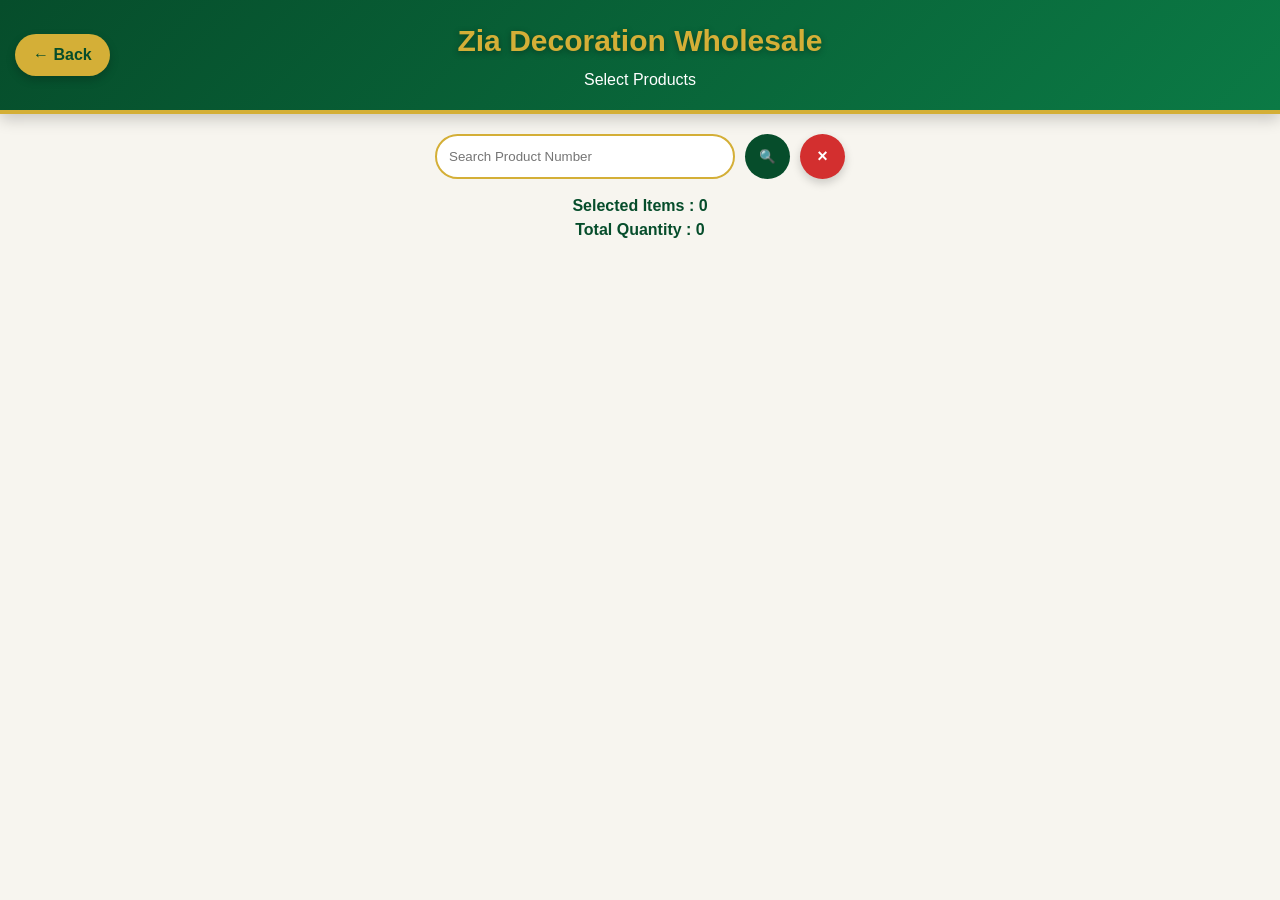
==== products.html @ 4e478654 "Create products.html" ====
<!DOCTYPE html>
<html lang="en">

<head>
    <meta charset="UTF-8">
    <meta name="viewport" content="width=device-width, initial-scale=1.0">
    <title>Products | Zia Decoration Wholesale</title>

    <link rel="stylesheet" href="style.css">
</head>

<body>

<header class="topbar">

    <a href="index.html" class="back-btn">← Back</a>

    <div class="title-area">
        <h1>Zia Decoration Wholesale</h1>
        <p>Select Products</p>
    </div>

</header>

<section class="summary">

    <div class="search-area">

        <input type="number"
               id="searchBox"
               placeholder="Search Product Number">

        <button id="searchBtn">🔍</button>

        <button id="clearSearchBtn"
                class="clear-btn">&times;</button>

    </div>

    <div class="counter">

        <p>Selected Items :
            <span id="selectedItems">0</span>
        </p>

        <p>Total Quantity :
            <span id="totalQty">0</span>
        </p>

    </div>

</section>

<section class="products">

    <div class="grid" id="productGrid">
---- style.css ----
*{
    margin:0;
    padding:0;
    box-sizing:border-box;
    font-family:Arial, sans-serif;
}

body{
    background:#f7f5ef;
    color:#222;
    line-height:1.5;
}

.top-header{
    background:linear-gradient(135deg,#064d2b,#0b7a45);
    border-bottom:4px solid #d4af37;
    text-align:center;
    padding:25px 15px;
    box-shadow:0 5px 15px rgba(0,0,0,.15);
}

.logo-area h1{
    color:#d4af37;
    font-size:32px;
    font-weight:bold;
    text-shadow:0 3px 8px rgba(0,0,0,.35);
}

.logo-area p{
    color:white;
    margin-top:8px;
    font-size:16px;
}



.hero{
    position:relative;
    width:100%;
    max-width:500px;
    margin:auto;
}

.hero-img{
    width:100%;
    display:block;
}

.open-btn{
    position:absolute;
    left:50%;
    bottom:18%;
    transform:translateX(-50%);

    background:#0b7a45;
    color:#fff;
    text-decoration:none;

    padding:16px 38px;
    border-radius:50px;

    font-size:20px;
    font-weight:bold;

    box-shadow:0 6px 18px rgba(0,0,0,.35);
}

.open-btn:hover{
    background:#064d2b;
}
.categories{
    padding:40px 15px;
    text-align:center;
}

.categories h2{
    color:#064d2b;
    font-size:30px;
    margin-bottom:25px;
}

.category-box{
    display:grid;
    grid-template-columns:repeat(auto-fit,minmax(180px,1fr));
    gap:20px;
}

.category-box div{
    background:white;
    padding:25px 15px;
    border-radius:15px;
    border:2px solid #d4af37;
    font-size:18px;
    font-weight:bold;
    box-shadow:0 5px 15px rgba(0,0,0,.08);
    transition:.3s;
}

.category-box div:hover{
    transform:translateY(-8px);
}


footer{
    background:#064d2b;
    color:white;
    text-align:center;
    padding:25px 10px;
    border-top:4px solid #d4af37;
}

footer h3{
    color:#d4af37;
    margin-bottom:10px;
}


.summary{
    padding:20px 15px;
    text-align:center;
}

.search-area{
    display:flex;
    justify-content:center;
    gap:10px;
}

.search-area input{
    padding:12px;
    width:70%;
    max-width:300px;
    border:2px solid #d4af37;
    border-radius:25px;
}

.search-area button{
    background:#064d2b;
    color:white;
    border:none;
    border-radius:50%;
    width:45px;
    height:45px;
}

.counter{
    margin-top:15px;
    font-weight:bold;
    color:#064d2b;
}
.topbar{
    background:linear-gradient(135deg,#064d2b,#0b7a45);
    border-bottom:4px solid #d4af37;
    padding:18px 15px;
    text-align:center;
    position:relative;
    box-shadow:0 5px 15px rgba(0,0,0,.20);
    min-height:90px;
    display:flex;
    align-items:center;
    justify-content:center;
}

.title-area h1{
    color:#d4af37;
    font-size:30px;
    margin:0;
    font-weight:bold;
    text-shadow:0 2px 6px rgba(0,0,0,.35);
}

.title-area p{
    color:white;
    margin-top:5px;
    font-size:16px;
}


.back-btn{
    position:absolute;
    left:15px;
    top:50%;
    transform:translateY(-50%);

    background:#d4af37;
    color:#064d2b;

    text-decoration:none;
    padding:9px 18px;
    border-radius:25px;
    font-weight:bold;
    box-shadow:0 4px 10px rgba(0,0,0,.2);
}



.card.selected{

    border:3px solid #064d2b;

    }
.back-btn:hover{
    background:white;
}
.customer-form{

    padding:20px;
    max-width:600px;
    margin:auto;

}


.customer-form h3{

    color:#064d2b;
    text-align:center;
    margin-bottom:15px;

}


.customer-form input{

    width:100%;
    padding:12px;
    margin:8px 0;
    border:2px solid #d4af37;
    border-radius:10px;
    font-size:16px;

}



.order{

    text-align:center;
    padding:20px;

}


#orderBtn{

    background:#064d2b;
    color:white;
    padding:15px 35px;
    border:none;
    border-radius:30px;
    font-size:18px;
    font-weight:bold;
    cursor:pointer;
    box-shadow:0 5px 15px rgba(0,0,0,.2);

}


#orderBtn:hover{

    background:#d4af37;
    color:#064d2b;

}


/* Mobile Responsive */

@media(max-width:600px){

    .title-area h1{
        font-size:22px;
    }


    .title-area p{
        font-size:14px;
    }


    .back-btn{

        padding:7px 12px;
        font-size:14px;

    }


    


    .qty{

        gap:8px;

    }


    .qty button{

        width:32px;
        height:32px;

    }


}
.home-products{
    padding:40px 20px;
    background:#ffffff;
    text-align:center;
}

.home-products h2{
    margin-bottom:25px;
    color:#0b6b3a;
    font-size:30px;
}

.home-grid{
    display:grid;
    grid-template-columns:repeat(auto-fit,minmax(160px,1fr));
    gap:20px;
}

.home-card{
    background:#fff;
    border-radius:15px;
    padding:12px;
    box-shadow:0 4px 15px rgba(0,0,0,.12);
    transition:.3s;
}

.home-card:hover{
    transform:translateY(-6px);
}

.home-card img{
    width:100%;
    height:180px;
    object-fit:contain;
    background:#fff;
}

.home-card p{
    margin-top:10px;
    font-weight:bold;
    color:#0b6b3a;
    font-size:16px;
    }

.hero{
    position:relative;
    width:100%;
    max-width:500px;
    margin:auto;
}

.hero-img{
    width:100%;
    display:block;
}

.open-btn{

    position:absolute;

    left:50%;
    bottom:18%;

    transform:translateX(-50%);

    background:#0b7a45;
    color:#fff;

    text-decoration:none;

    font-size:22px;
    font-weight:bold;

    padding:18px 45px;

    border-radius:50px;

    box-shadow:0 6px 18px rgba(0,0,0,.35);

    transition:.3s;
}

.open-btn:hover{

    background:#064d2b;

        }
.price{
    background:#111;
    color:#fff;

    margin:10px 0 8px;
    padding:8px;

    border-radius:10px;

    font-size:18px;
    font-weight:bold;
    text-align:center;
}


.image-modal{
  display:none;
  position:fixed;
  z-index:9999;
  left:0;
  top:0;
  width:100%;
  height:100%;
  background:rgba(0,0,0,0.9);
  justify-content:center;
  align-items:center;
}

.image-modal img{
  max-width:95%;
  max-height:90%;
  border-radius:12px;
}

.close-image{
  position:absolute;

  top:15px;
  right:25px;
  color:#fff;
  font-size:40px;
  font-weight:bold;
  cursor:pointer;
}
#clearSearchBtn{
    background:#d32f2f;
    color:white;
    border:none;
    border-radius:50%;
    width:45px;
    height:45px;
    font-size:18px;
    cursor:pointer;
    transition:.3s;
}

#clearSearchBtn:hover{
    background:#b71c1c;
}
.clear-btn{
  width:58px;
  height:58px;
  border:none;
  border-radius:50%;
  background:#ff3b30;
  color:#fff;
  font-size:34px;
  font-weight:700;
  display:flex;
  align-items:center;
  justify-content:center;
  cursor:pointer;
  box-shadow:0 4px 10px rgba(0,0,0,.18);
  transition:.2s;
}

.clear-btn:hover,
.clear-btn:active{
  transform:scale(.95);
  background:#e53935;
    }
/* ===== Zia Decoration V2 Products ===== */

.products{
    padding:15px;
}

.grid{
    display:grid;
    grid-template-columns:repeat(3,1fr);
    gap:10px;
}

.card{
    background:#fff;
    border-radius:12px;
    overflow:hidden;
    border:1px solid #ddd;
    position:relative;
    padding:6px;
}

.product-number{
    text-align:center;
    font-weight:bold;
    color:#064d2b;
    margin-bottom:5px;
    font-size:15px;
}

.card img{
    width:100%;
    aspect-ratio:1/1;
    object-fit:cover;
    border-radius:8px;
    cursor:pointer;
}

.tick{
    position:absolute;
    top:8px;
    right:8px;
    width:24px;
    height:24px;
    background:#0b7a45;
    color:#fff;
    border-radius:50%;
    display:none;
    justify-content:center;
    align-items:center;
    font-size:14px;
}

.card.selected .tick{
    display:flex;
    }
/* ===== Product Popup ===== */

.product-modal{
    display:none;
    position:fixed;
    inset:0;
    background:rgba(0,0,0,.85);
    z-index:9999;

    justify-content:center;
    align-items:center;
    flex-direction:column;

    padding:20px;
}

.product-modal.active{
    display:flex;
}

.product-modal img{
    width:90%;
    max-width:420px;
    border-radius:15px;
    background:#fff;
}

#popupNumber{
    color:#fff;
    margin-top:15px;
    font-size:24px;
}

#popupPrice{
    color:#FFD700;
    font-size:22px;
    font-weight:bold;
    margin:10px 0 20px;
}

.popup-qty{
    display:flex;
    align-items:center;
    gap:20px;
}

.popup-qty button{
    width:55px;
    height:55px;
    border:none;
    border-radius:50%;
    background:#0b7a45;
    color:#fff;
    font-size:30px;
    font-weight:bold;
}

.popup-qty span{
    color:#fff;
    font-size:28px;
    font-weight:bold;
    min-width:40px;
    text-align:center;
}

.close-modal{
    position:absolute;
    top:15px;
    right:20px;
    color:#fff;
    font-size:40px;
    cursor:pointer;
}
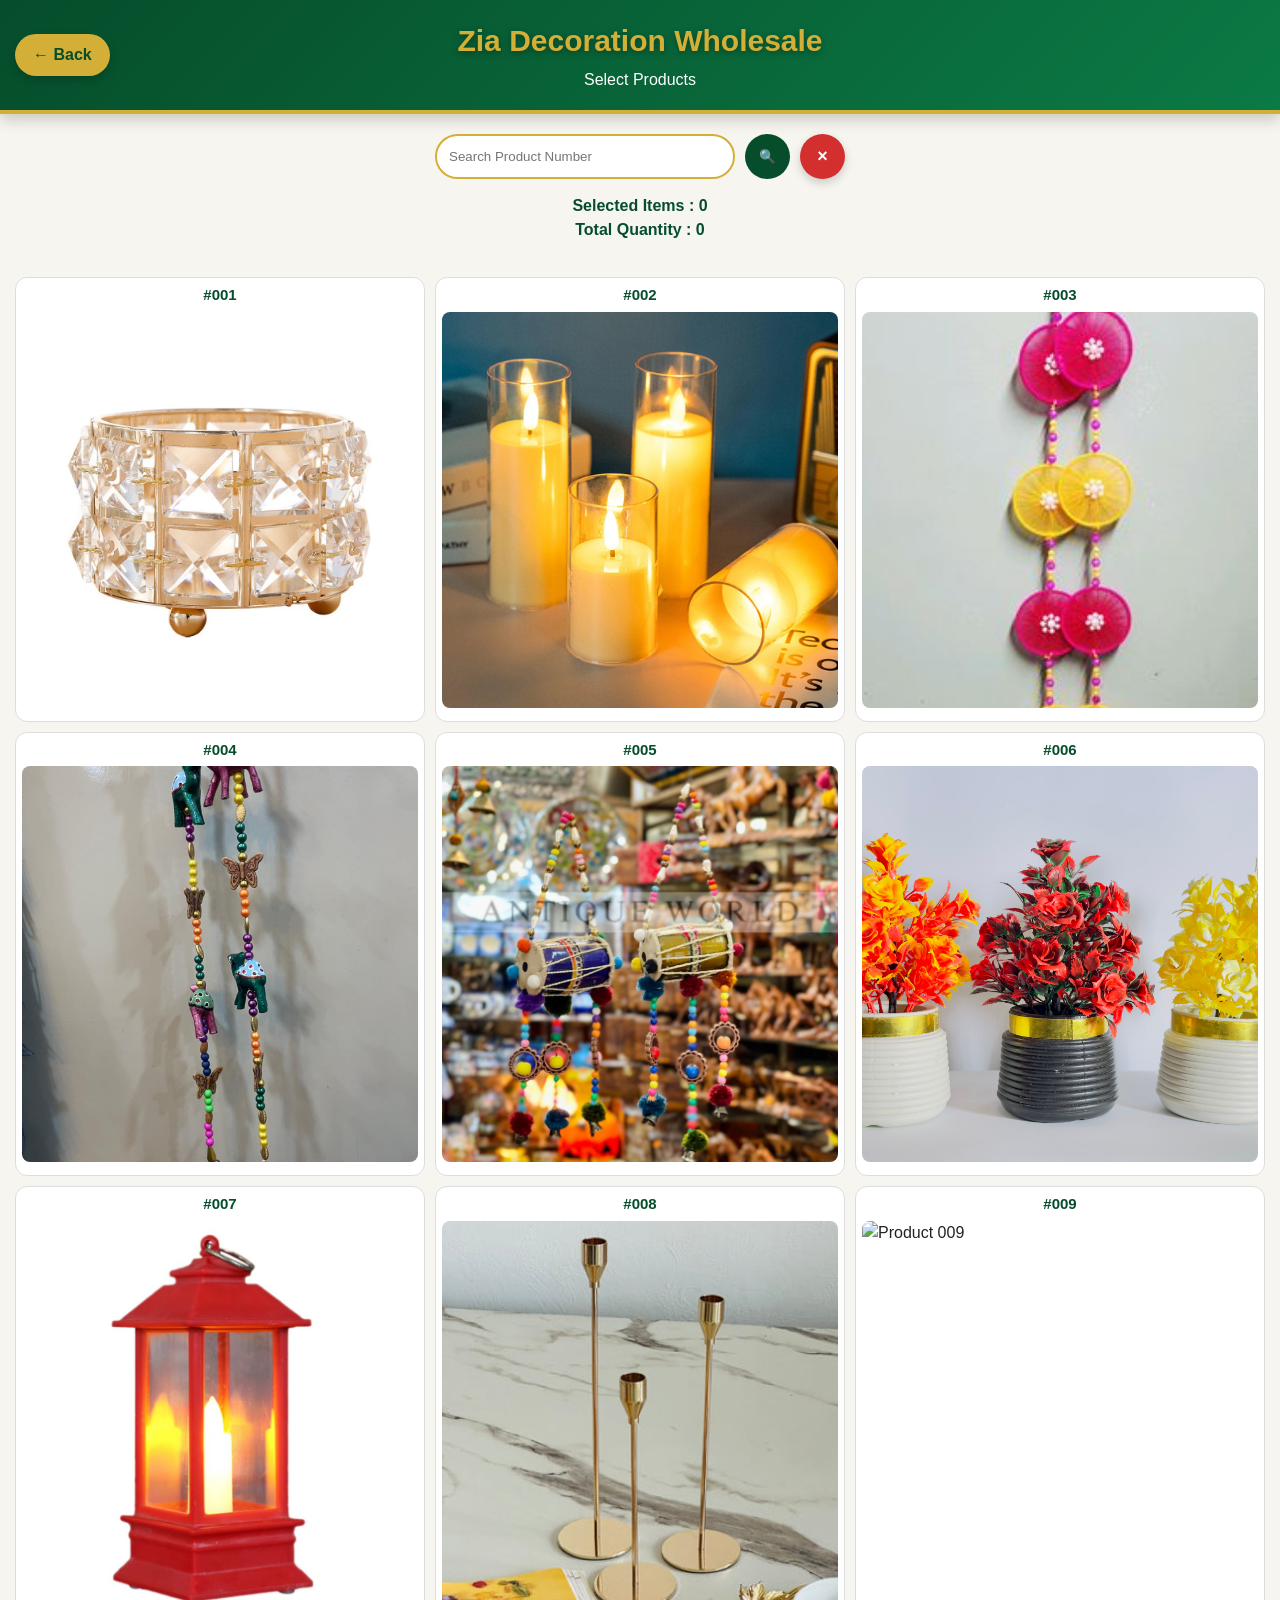
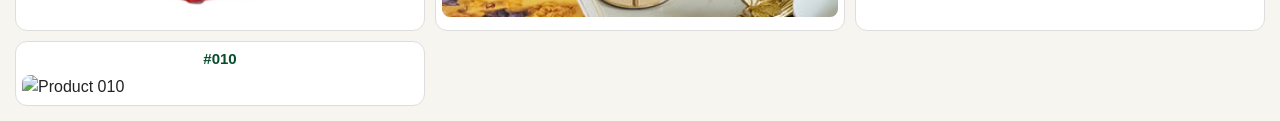
==== commit be1ccf89: "Update products.html" ====
--- a/products.html
+++ b/products.html
@@ -54,3 +54,62 @@
 <section class="products">
 
     <div class="grid" id="productGrid">
+<div class="card" data-number="001">
+    <div class="product-number">#001</div>
+    <img src="images/001.jpg" alt="Product 001">
+    <div class="tick">✔</div>
+</div>
+
+<div class="card" data-number="002">
+    <div class="product-number">#002</div>
+    <img src="images/002.jpg" alt="Product 002">
+    <div class="tick">✔</div>
+</div>
+
+<div class="card" data-number="003">
+    <div class="product-number">#003</div>
+    <img src="images/003.jpg" alt="Product 003">
+    <div class="tick">✔</div>
+</div>
+
+<div class="card" data-number="004">
+    <div class="product-number">#004</div>
+    <img src="images/004.jpg" alt="Product 004">
+    <div class="tick">✔</div>
+</div>
+
+<div class="card" data-number="005">
+    <div class="product-number">#005</div>
+    <img src="images/005.jpg" alt="Product 005">
+    <div class="tick">✔</div>
+</div>
+
+<div class="card" data-number="006">
+    <div class="product-number">#006</div>
+    <img src="images/006.jpg" alt="Product 006">
+    <div class="tick">✔</div>
+</div>
+
+<div class="card" data-number="007">
+    <div class="product-number">#007</div>
+    <img src="images/007.jpg" alt="Product 007">
+    <div class="tick">✔</div>
+</div>
+
+<div class="card" data-number="008">
+    <div class="product-number">#008</div>
+    <img src="images/008.jpg" alt="Product 008">
+    <div class="tick">✔</div>
+</div>
+
+<div class="card" data-number="009">
+    <div class="product-number">#009</div>
+    <img src="images/009.jpg" alt="Product 009">
+    <div class="tick">✔</div>
+</div>
+
+<div class="card" data-number="010">
+    <div class="product-number">#010</div>
+    <img src="images/010.jpg" alt="Product 010">
+    <div class="tick">✔</div>
+    </div>
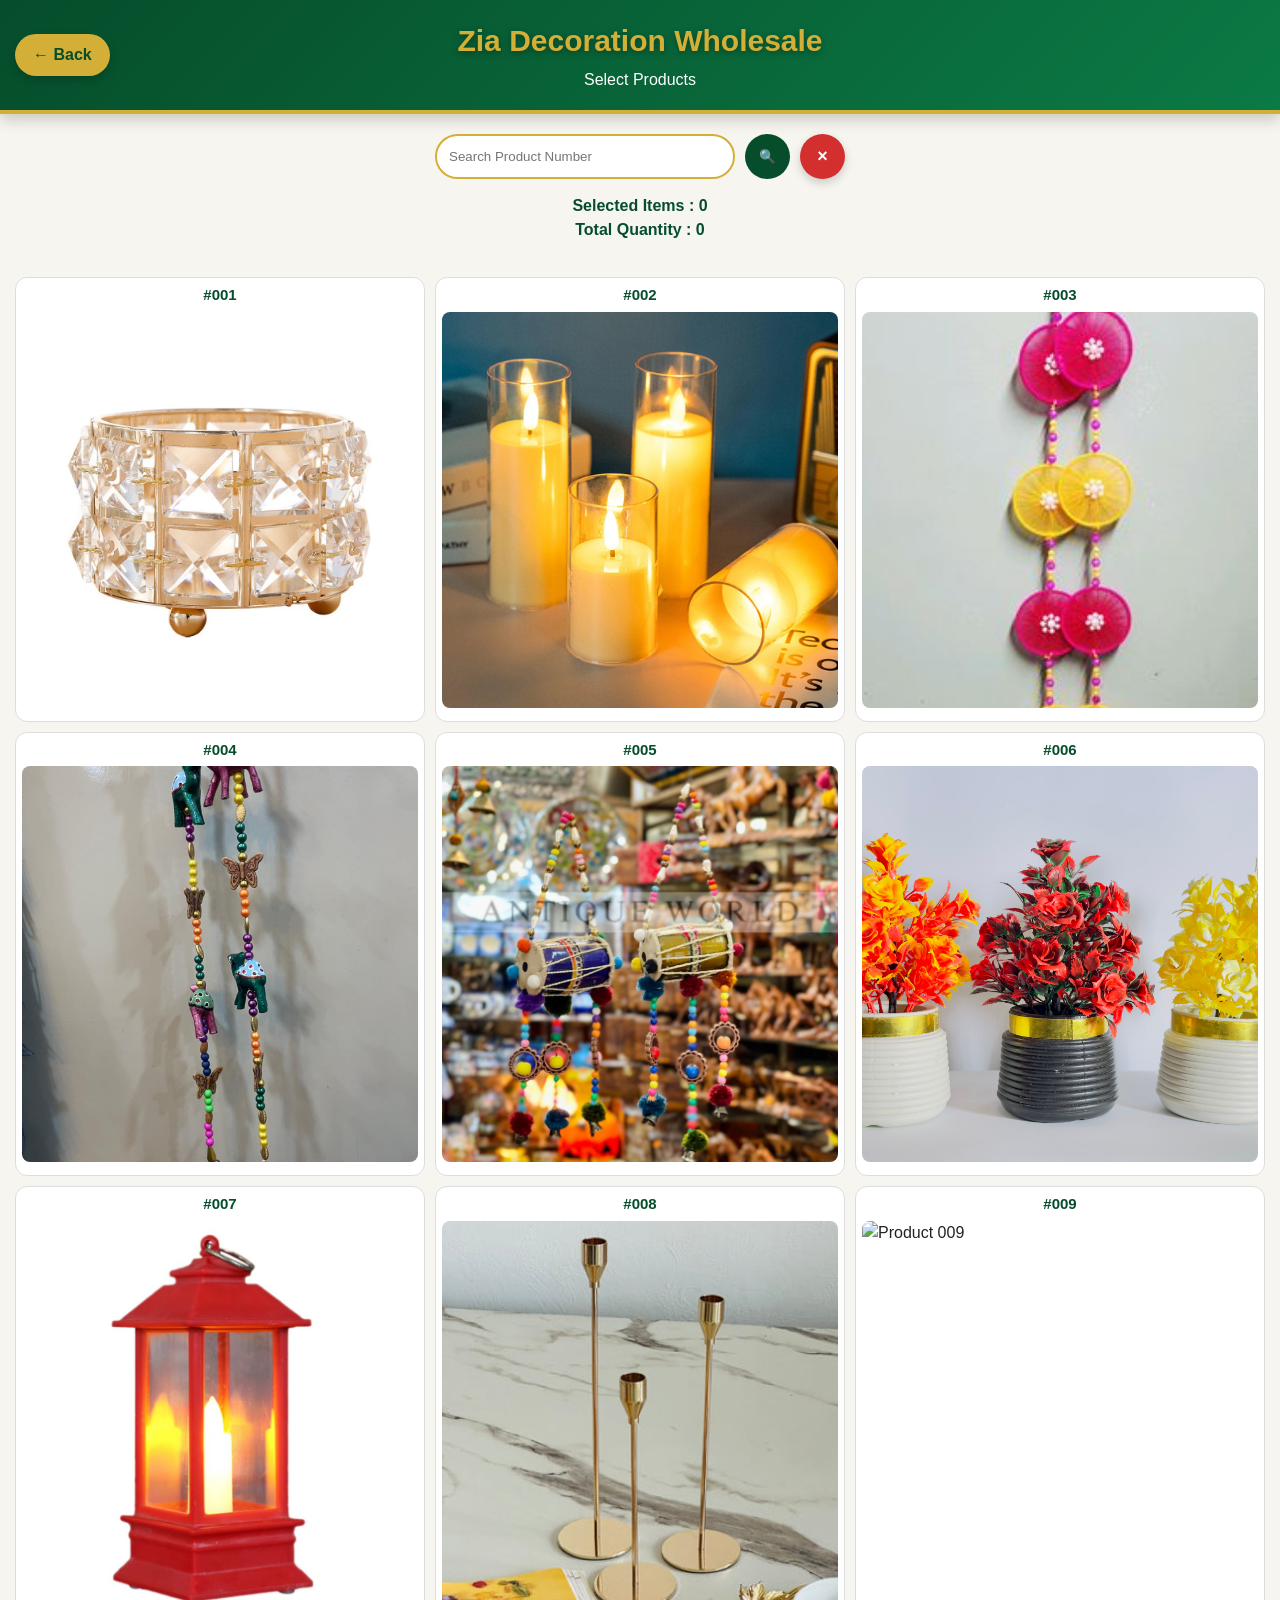
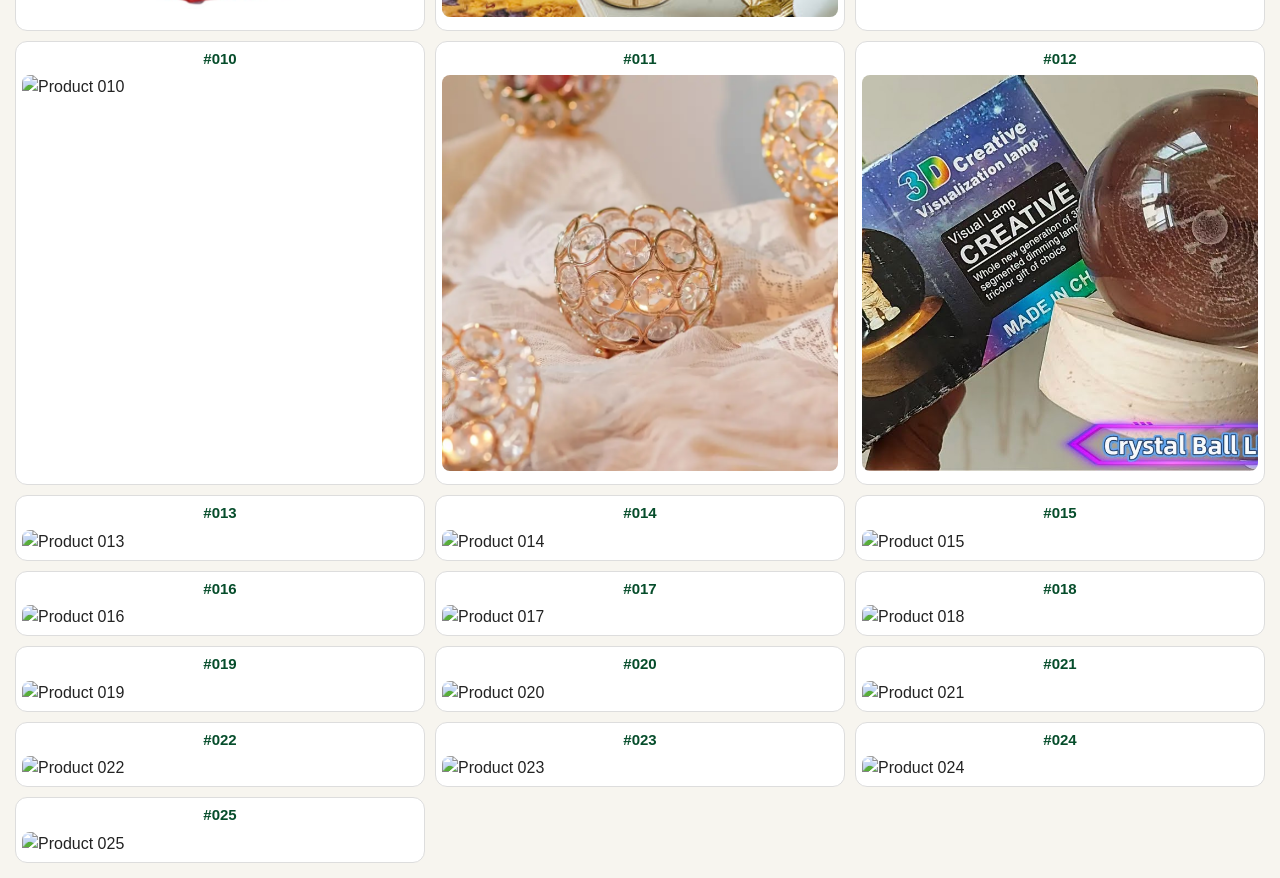
==== commit f54ef856: "Update products.html" ====
--- a/products.html
+++ b/products.html
@@ -113,3 +113,91 @@
     <img src="images/010.jpg" alt="Product 010">
     <div class="tick">✔</div>
     </div>
+<div class="card" data-number="011">
+    <div class="product-number">#011</div>
+    <img src="images/011.jpg" alt="Product 011">
+    <div class="tick">✔</div>
+</div>
+
+<div class="card" data-number="012">
+    <div class="product-number">#012</div>
+    <img src="images/012.jpg" alt="Product 012">
+    <div class="tick">✔</div>
+</div>
+
+<div class="card" data-number="013">
+    <div class="product-number">#013</div>
+    <img src="images/013.jpg" alt="Product 013">
+    <div class="tick">✔</div>
+</div>
+
+<div class="card" data-number="014">
+    <div class="product-number">#014</div>
+    <img src="images/014.jpg" alt="Product 014">
+    <div class="tick">✔</div>
+</div>
+
+<div class="card" data-number="015">
+    <div class="product-number">#015</div>
+    <img src="images/015.jpg" alt="Product 015">
+    <div class="tick">✔</div>
+</div>
+
+<div class="card" data-number="016">
+    <div class="product-number">#016</div>
+    <img src="images/016.jpg" alt="Product 016">
+    <div class="tick">✔</div>
+</div>
+
+<div class="card" data-number="017">
+    <div class="product-number">#017</div>
+    <img src="images/017.jpg" alt="Product 017">
+    <div class="tick">✔</div>
+</div>
+
+<div class="card" data-number="018">
+    <div class="product-number">#018</div>
+    <img src="images/018.jpg" alt="Product 018">
+    <div class="tick">✔</div>
+</div>
+
+<div class="card" data-number="019">
+    <div class="product-number">#019</div>
+    <img src="images/019.jpg" alt="Product 019">
+    <div class="tick">✔</div>
+</div>
+
+<div class="card" data-number="020">
+    <div class="product-number">#020</div>
+    <img src="images/020.jpg" alt="Product 020">
+    <div class="tick">✔</div>
+        </div>
+        <div class="card" data-number="021">
+    <div class="product-number">#021</div>
+    <img src="images/021.jpg" alt="Product 021">
+    <div class="tick">✔</div>
+</div>
+
+<div class="card" data-number="022">
+    <div class="product-number">#022</div>
+    <img src="images/022.jpg" alt="Product 022">
+    <div class="tick">✔</div>
+</div>
+
+<div class="card" data-number="023">
+    <div class="product-number">#023</div>
+    <img src="images/023.jpg" alt="Product 023">
+    <div class="tick">✔</div>
+</div>
+
+<div class="card" data-number="024">
+    <div class="product-number">#024</div>
+    <img src="images/024.jpg" alt="Product 024">
+    <div class="tick">✔</div>
+</div>
+
+<div class="card" data-number="025">
+    <div class="product-number">#025</div>
+    <img src="images/025.jpg" alt="Product 025">
+    <div class="tick">✔</div>
+    </div>
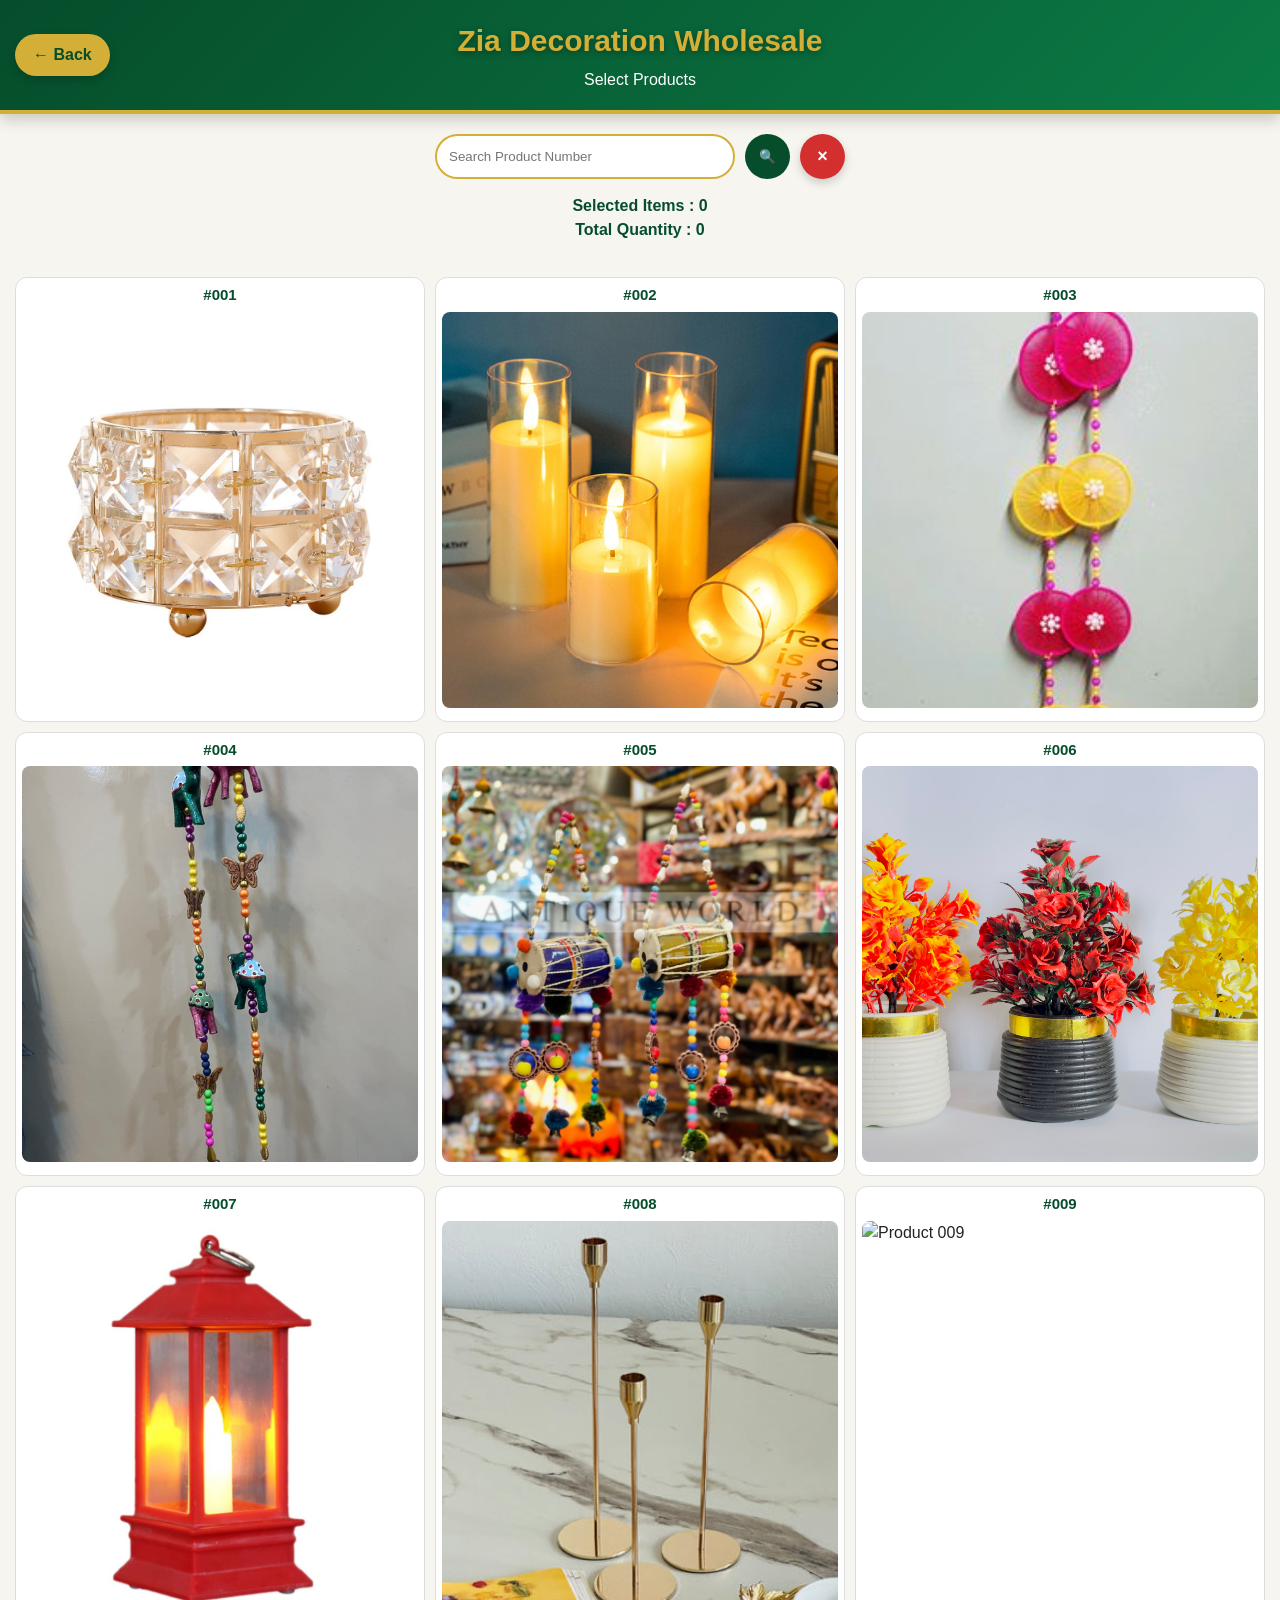
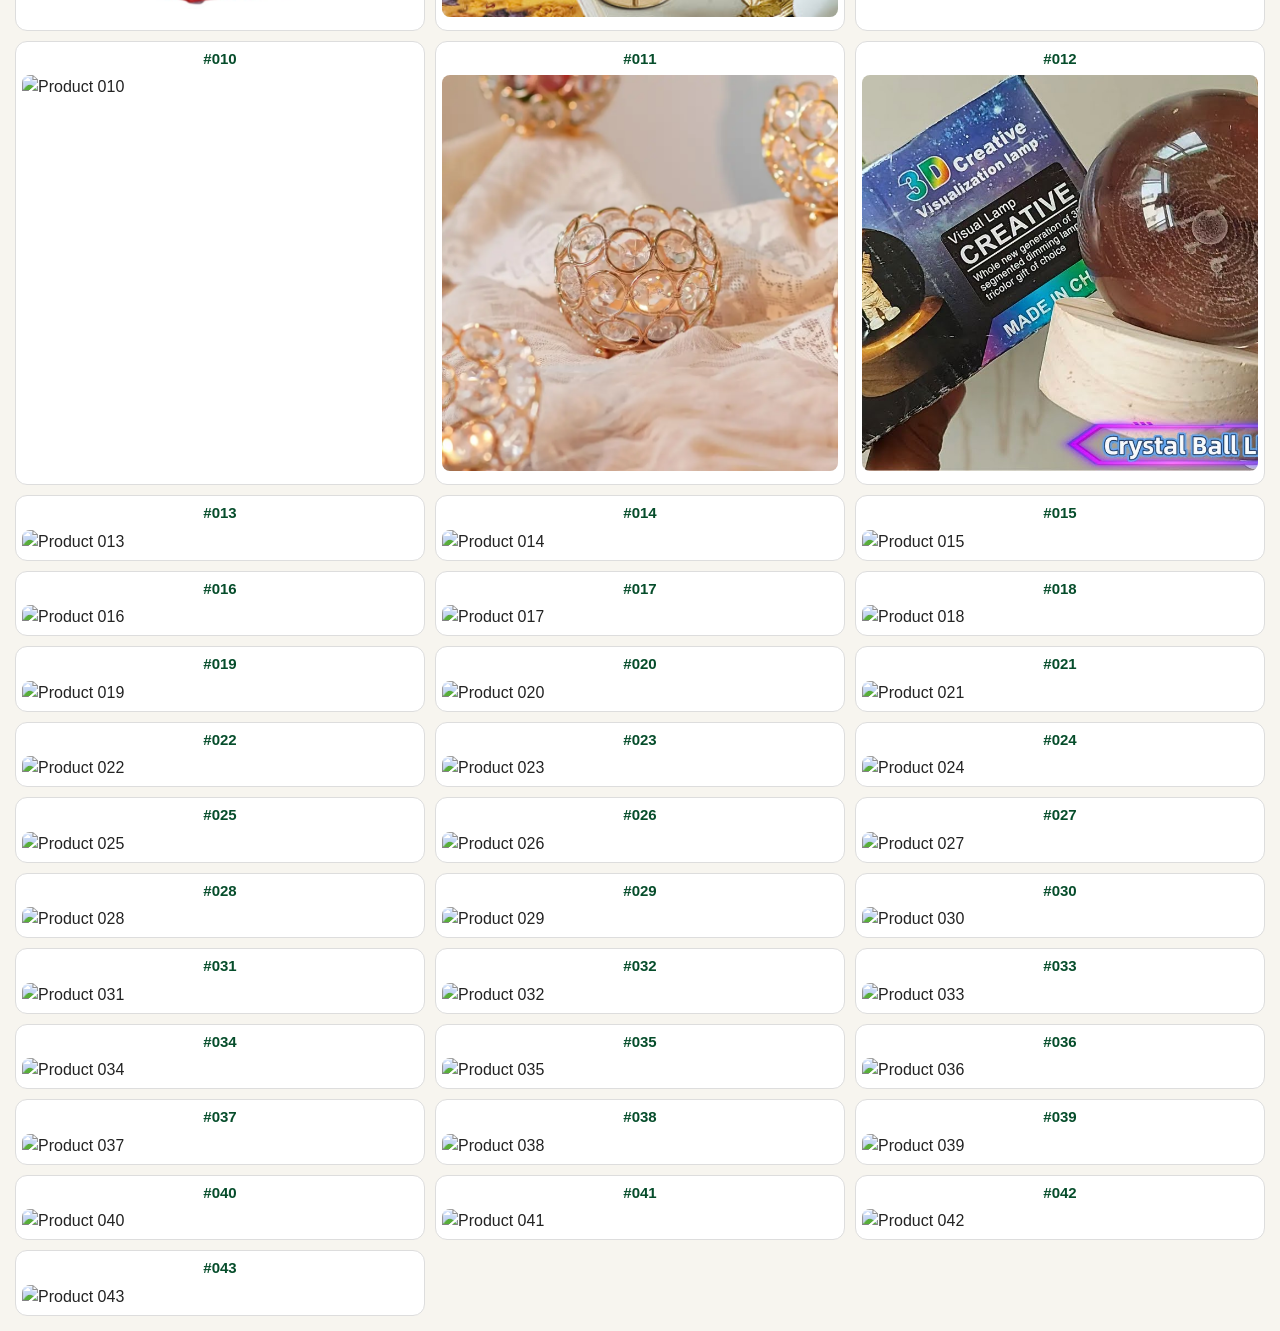
==== commit c191023e: "Update products.html" ====
--- a/products.html
+++ b/products.html
@@ -201,3 +201,109 @@
     <img src="images/025.jpg" alt="Product 025">
     <div class="tick">✔</div>
     </div>
+<div class="card" data-number="026">
+    <div class="product-number">#026</div>
+    <img src="images/026.jpg" alt="Product 026">
+    <div class="tick">✔</div>
+</div>
+
+<div class="card" data-number="027">
+    <div class="product-number">#027</div>
+    <img src="images/027.jpg" alt="Product 027">
+    <div class="tick">✔</div>
+</div>
+
+<div class="card" data-number="028">
+    <div class="product-number">#028</div>
+    <img src="images/028.jpg" alt="Product 028">
+    <div class="tick">✔</div>
+</div>
+
+<div class="card" data-number="029">
+    <div class="product-number">#029</div>
+    <img src="images/029.jpg" alt="Product 029">
+    <div class="tick">✔</div>
+</div>
+
+<div class="card" data-number="030">
+    <div class="product-number">#030</div>
+    <img src="images/030.jpg" alt="Product 030">
+    <div class="tick">✔</div>
+</div>
+
+<div class="card" data-number="031">
+    <div class="product-number">#031</div>
+    <img src="images/031.jpg" alt="Product 031">
+    <div class="tick">✔</div>
+</div>
+
+<div class="card" data-number="032">
+    <div class="product-number">#032</div>
+    <img src="images/032.jpg" alt="Product 032">
+    <div class="tick">✔</div>
+</div>
+
+<div class="card" data-number="033">
+    <div class="product-number">#033</div>
+    <img src="images/033.jpg" alt="Product 033">
+    <div class="tick">✔</div>
+</div>
+
+<div class="card" data-number="034">
+    <div class="product-number">#034</div>
+    <img src="images/034.jpg" alt="Product 034">
+    <div class="tick">✔</div>
+</div>
+
+<div class="card" data-number="035">
+    <div class="product-number">#035</div>
+    <img src="images/035.jpg" alt="Product 035">
+    <div class="tick">✔</div>
+</div>
+
+<div class="card" data-number="036">
+    <div class="product-number">#036</div>
+    <img src="images/036.jpg" alt="Product 036">
+    <div class="tick">✔</div>
+</div>
+
+<div class="card" data-number="037">
+    <div class="product-number">#037</div>
+    <img src="images/037.jpg" alt="Product 037">
+    <div class="tick">✔</div>
+</div>
+
+<div class="card" data-number="038">
+    <div class="product-number">#038</div>
+    <img src="images/038.jpg" alt="Product 038">
+    <div class="tick">✔</div>
+</div>
+
+<div class="card" data-number="039">
+    <div class="product-number">#039</div>
+    <img src="images/039.jpg" alt="Product 039">
+    <div class="tick">✔</div>
+</div>
+
+<div class="card" data-number="040">
+    <div class="product-number">#040</div>
+    <img src="images/040.jpg" alt="Product 040">
+    <div class="tick">✔</div>
+</div>
+
+<div class="card" data-number="041">
+    <div class="product-number">#041</div>
+    <img src="images/041.jpg" alt="Product 041">
+    <div class="tick">✔</div>
+</div>
+
+<div class="card" data-number="042">
+    <div class="product-number">#042</div>
+    <img src="images/042.jpg" alt="Product 042">
+    <div class="tick">✔</div>
+</div>
+
+<div class="card" data-number="043">
+    <div class="product-number">#043</div>
+    <img src="images/043.jpg" alt="Product 043">
+    <div
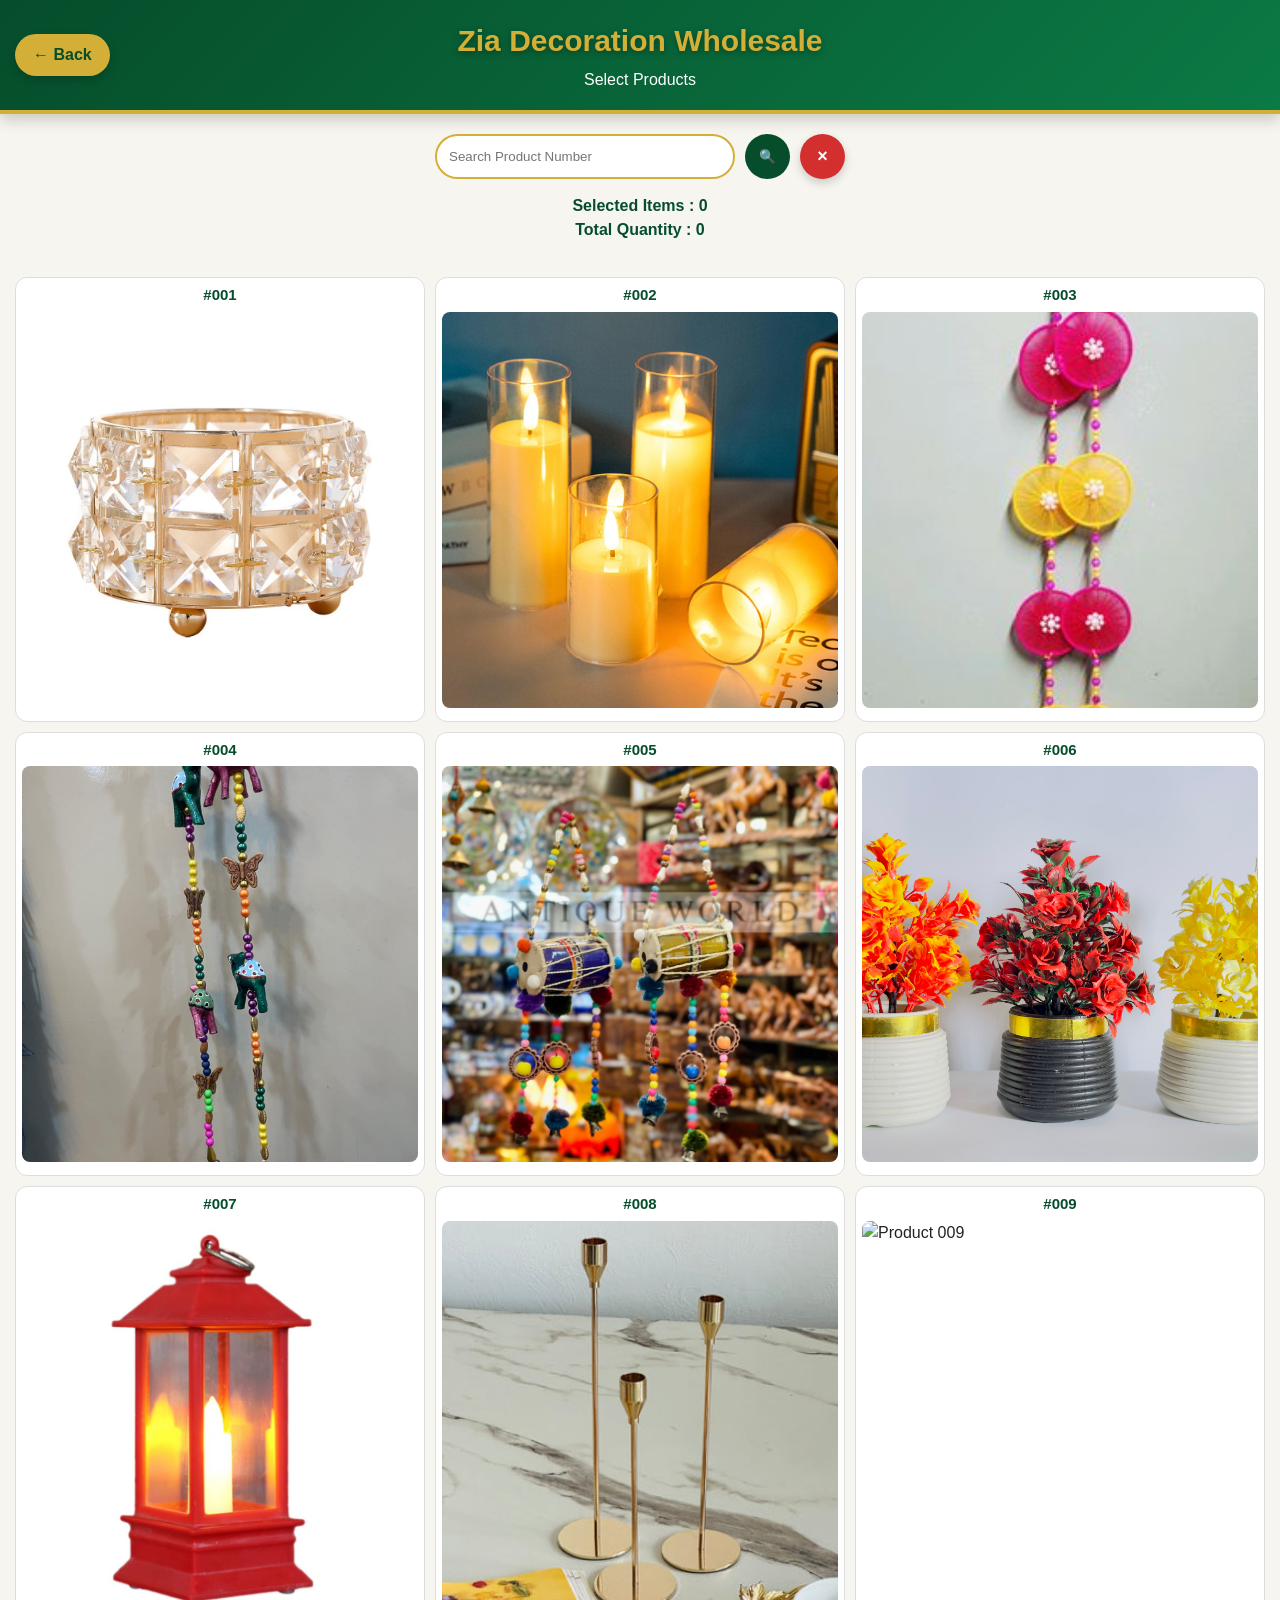
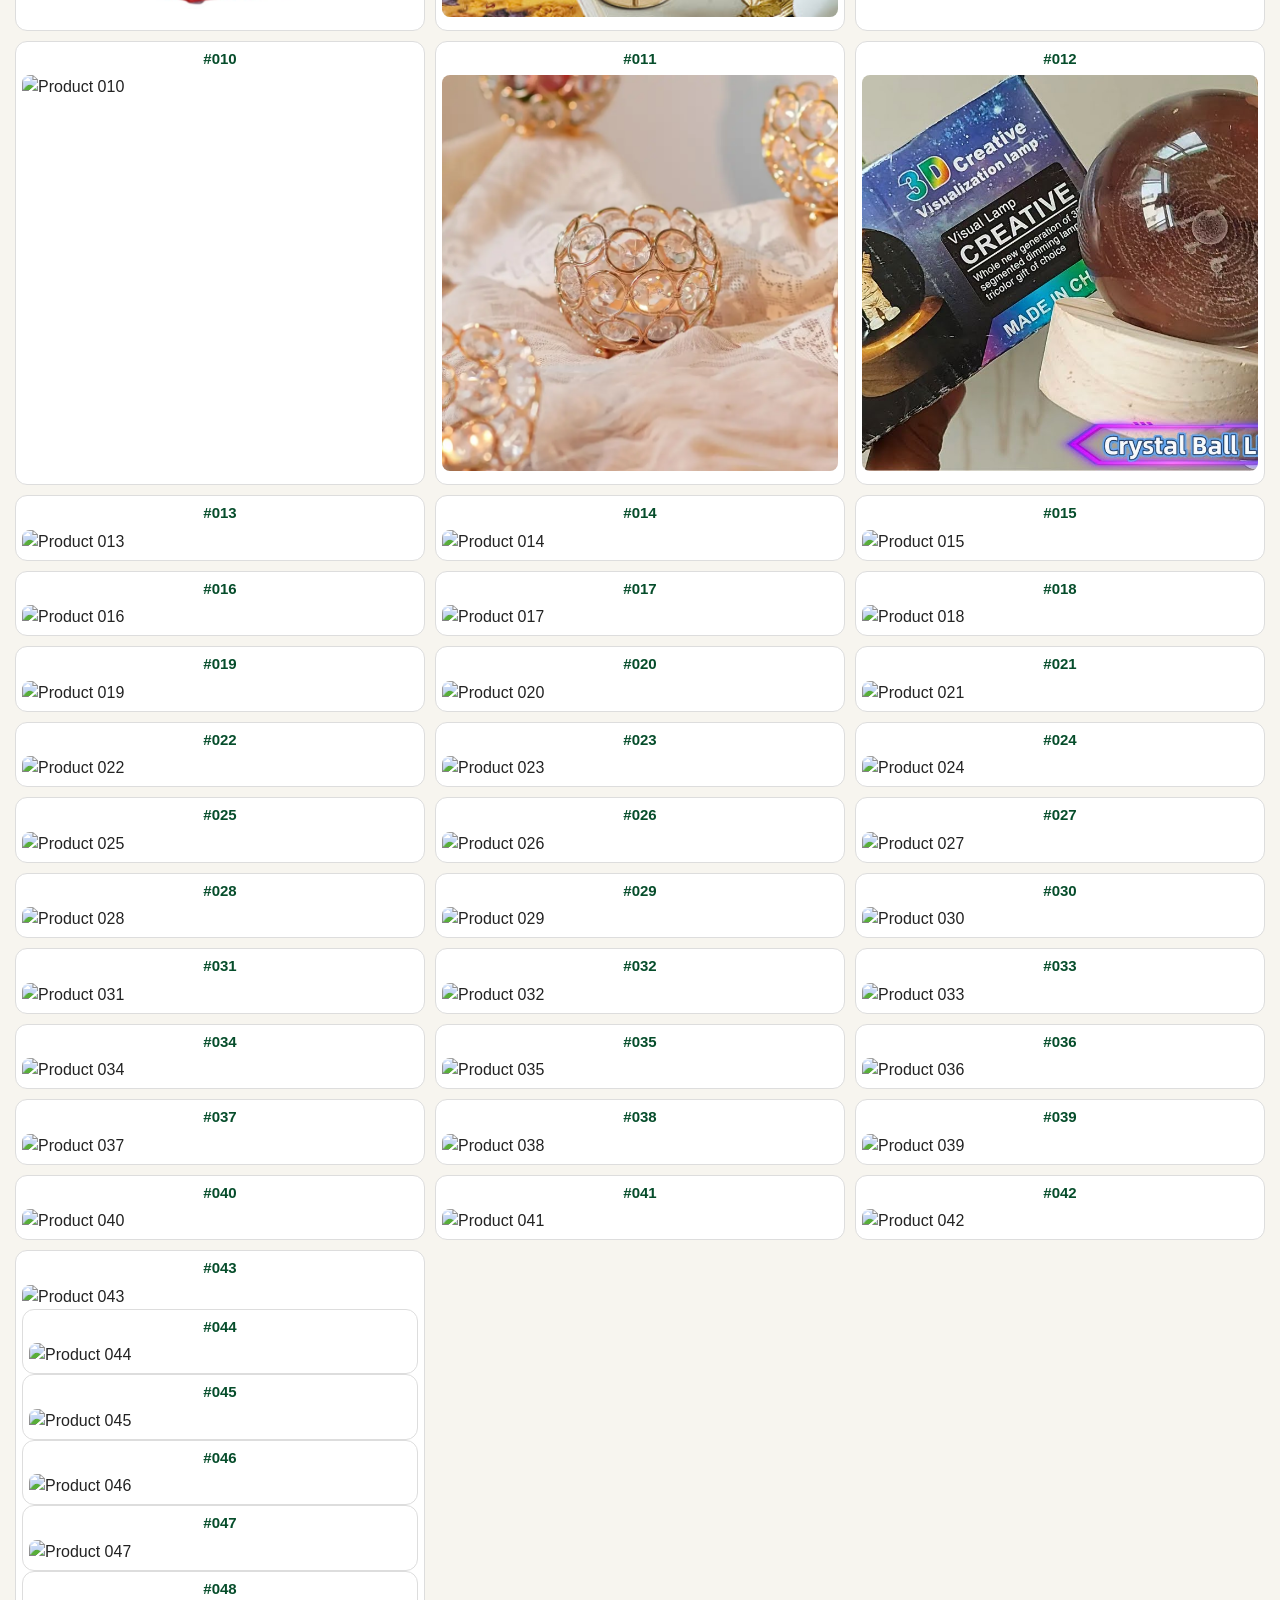
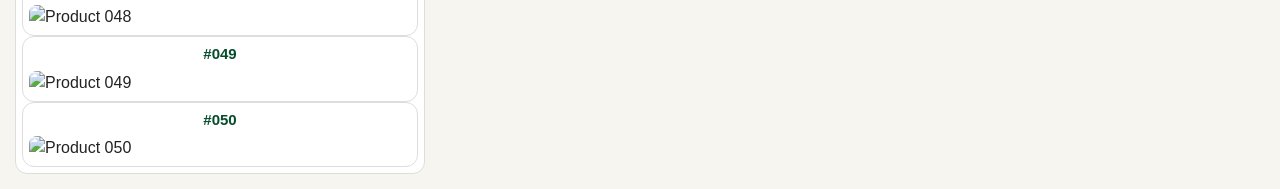
==== commit c86898ea: "Update products.html" ====
--- a/products.html
+++ b/products.html
@@ -307,3 +307,44 @@
     <div class="product-number">#043</div>
     <img src="images/043.jpg" alt="Product 043">
     <div
+<div class="card" data-number="044">
+    <div class="product-number">#044</div>
+    <img src="images/044.jpg" alt="Product 044">
+    <div class="tick">✔</div>
+</div>
+
+<div class="card" data-number="045">
+    <div class="product-number">#045</div>
+    <img src="images/045.jpg" alt="Product 045">
+    <div class="tick">✔</div>
+</div>
+
+<div class="card" data-number="046">
+    <div class="product-number">#046</div>
+    <img src="images/046.jpg" alt="Product 046">
+    <div class="tick">✔</div>
+</div>
+
+<div class="card" data-number="047">
+    <div class="product-number">#047</div>
+    <img src="images/047.jpg" alt="Product 047">
+    <div class="tick">✔</div>
+</div>
+
+<div class="card" data-number="048">
+    <div class="product-number">#048</div>
+    <img src="images/048.jpg" alt="Product 048">
+    <div class="tick">✔</div>
+</div>
+
+<div class="card" data-number="049">
+    <div class="product-number">#049</div>
+    <img src="images/049.jpg" alt="Product 049">
+    <div class="tick">✔</div>
+</div>
+
+<div class="card" data-number="050">
+    <div class="product-number">#050</div>
+    <img src="images/050.jpg" alt="Product 050">
+    <div class="tick">✔</div>
+        </div>
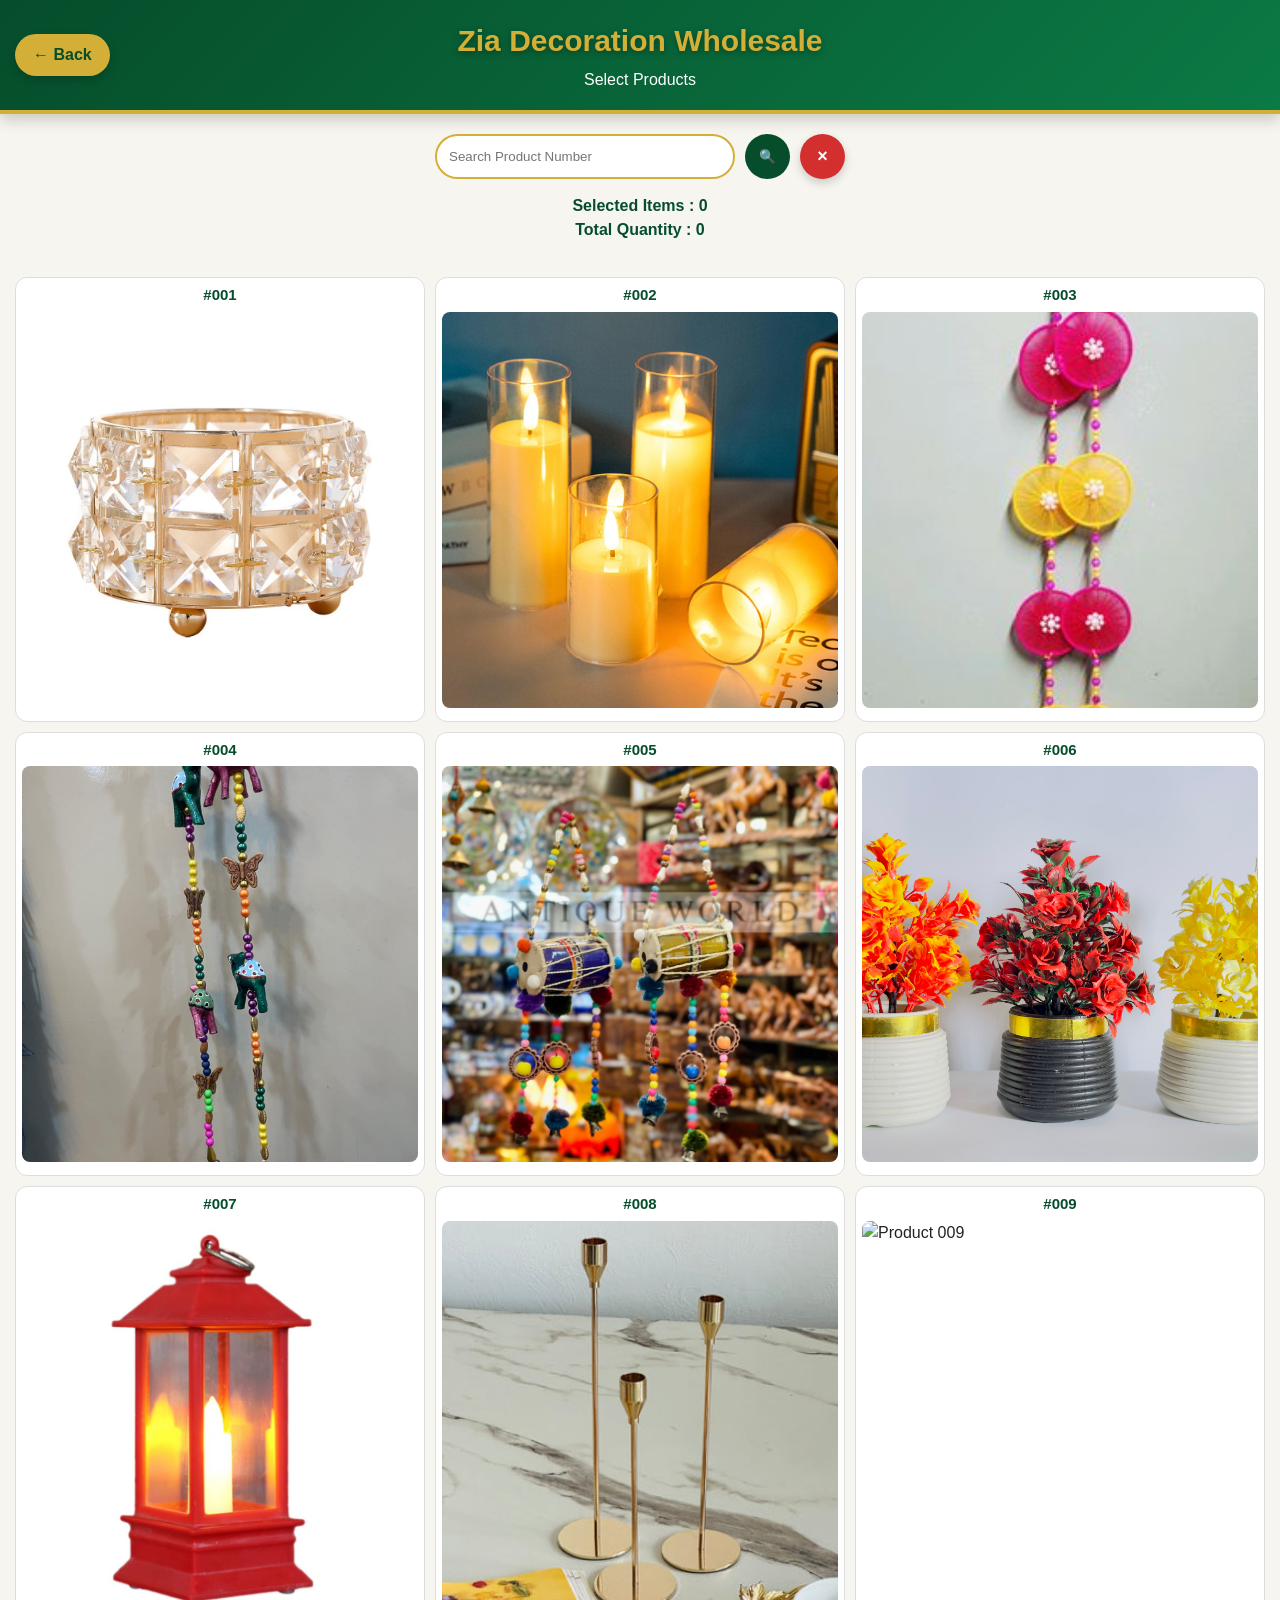
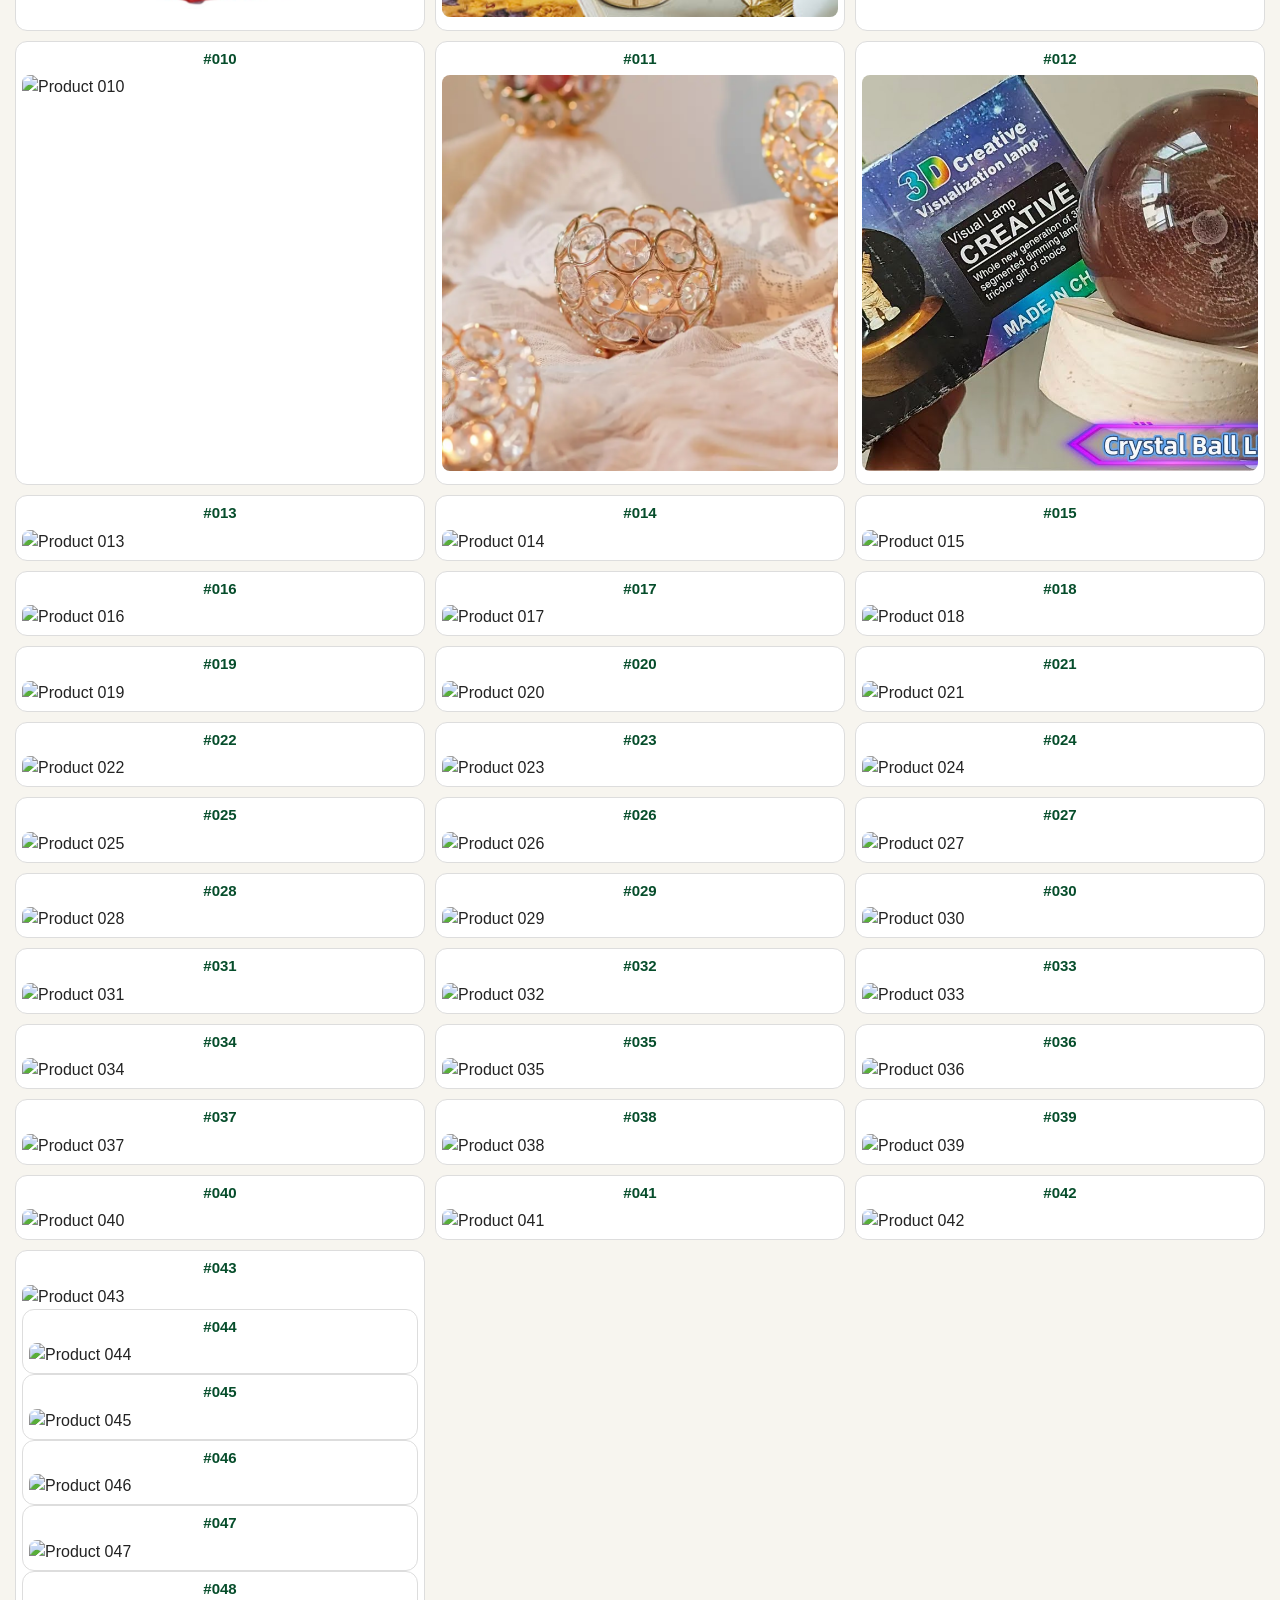
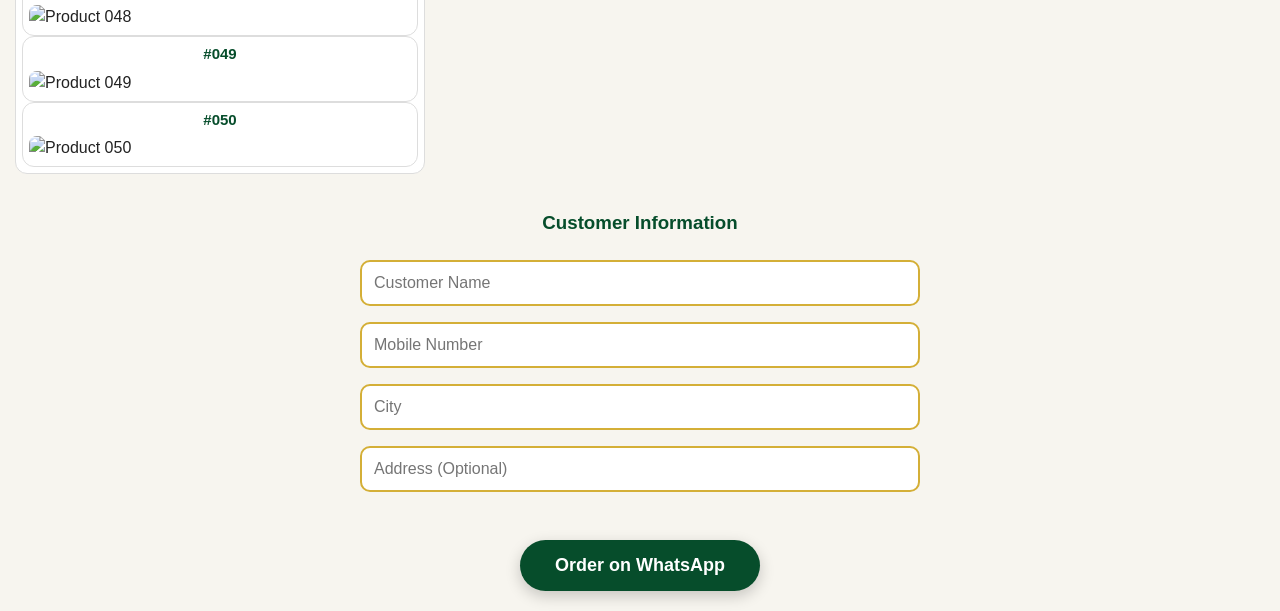
==== commit 7805a6ad: "Update products.html" ====
--- a/products.html
+++ b/products.html
@@ -348,3 +348,53 @@
     <img src="images/050.jpg" alt="Product 050">
     <div class="tick">✔</div>
         </div>
+    </div>
+</section>
+
+<section class="customer-form">
+
+    <h3>Customer Information</h3>
+
+    <input type="text" id="customerName" placeholder="Customer Name">
+
+    <input type="tel" id="customerPhone" placeholder="Mobile Number">
+
+    <input type="text" id="customerCity" placeholder="City">
+
+    <input type="text" id="customerAddress" placeholder="Address (Optional)">
+
+</section>
+
+<div class="order">
+    <button id="orderBtn">
+        Order on WhatsApp
+    </button>
+</div>
+
+<!-- Product Popup -->
+<div class="product-modal" id="productModal">
+
+    <span class="close-modal" id="closeModal">&times;</span>
+
+    <img id="popupImage" src="" alt="Product">
+
+    <h2 id="popupNumber"></h2>
+
+    <div id="popupPrice">Rs. 280</div>
+
+    <div class="popup-qty">
+
+        <button id="minusBtn">−</button>
+
+        <span id="popupQty">0</span>
+
+        <button id="plusBtn">+</button>
+
+    </div>
+
+</div>
+
+<script src="script.js"></script>
+
+</body>
+        </html>
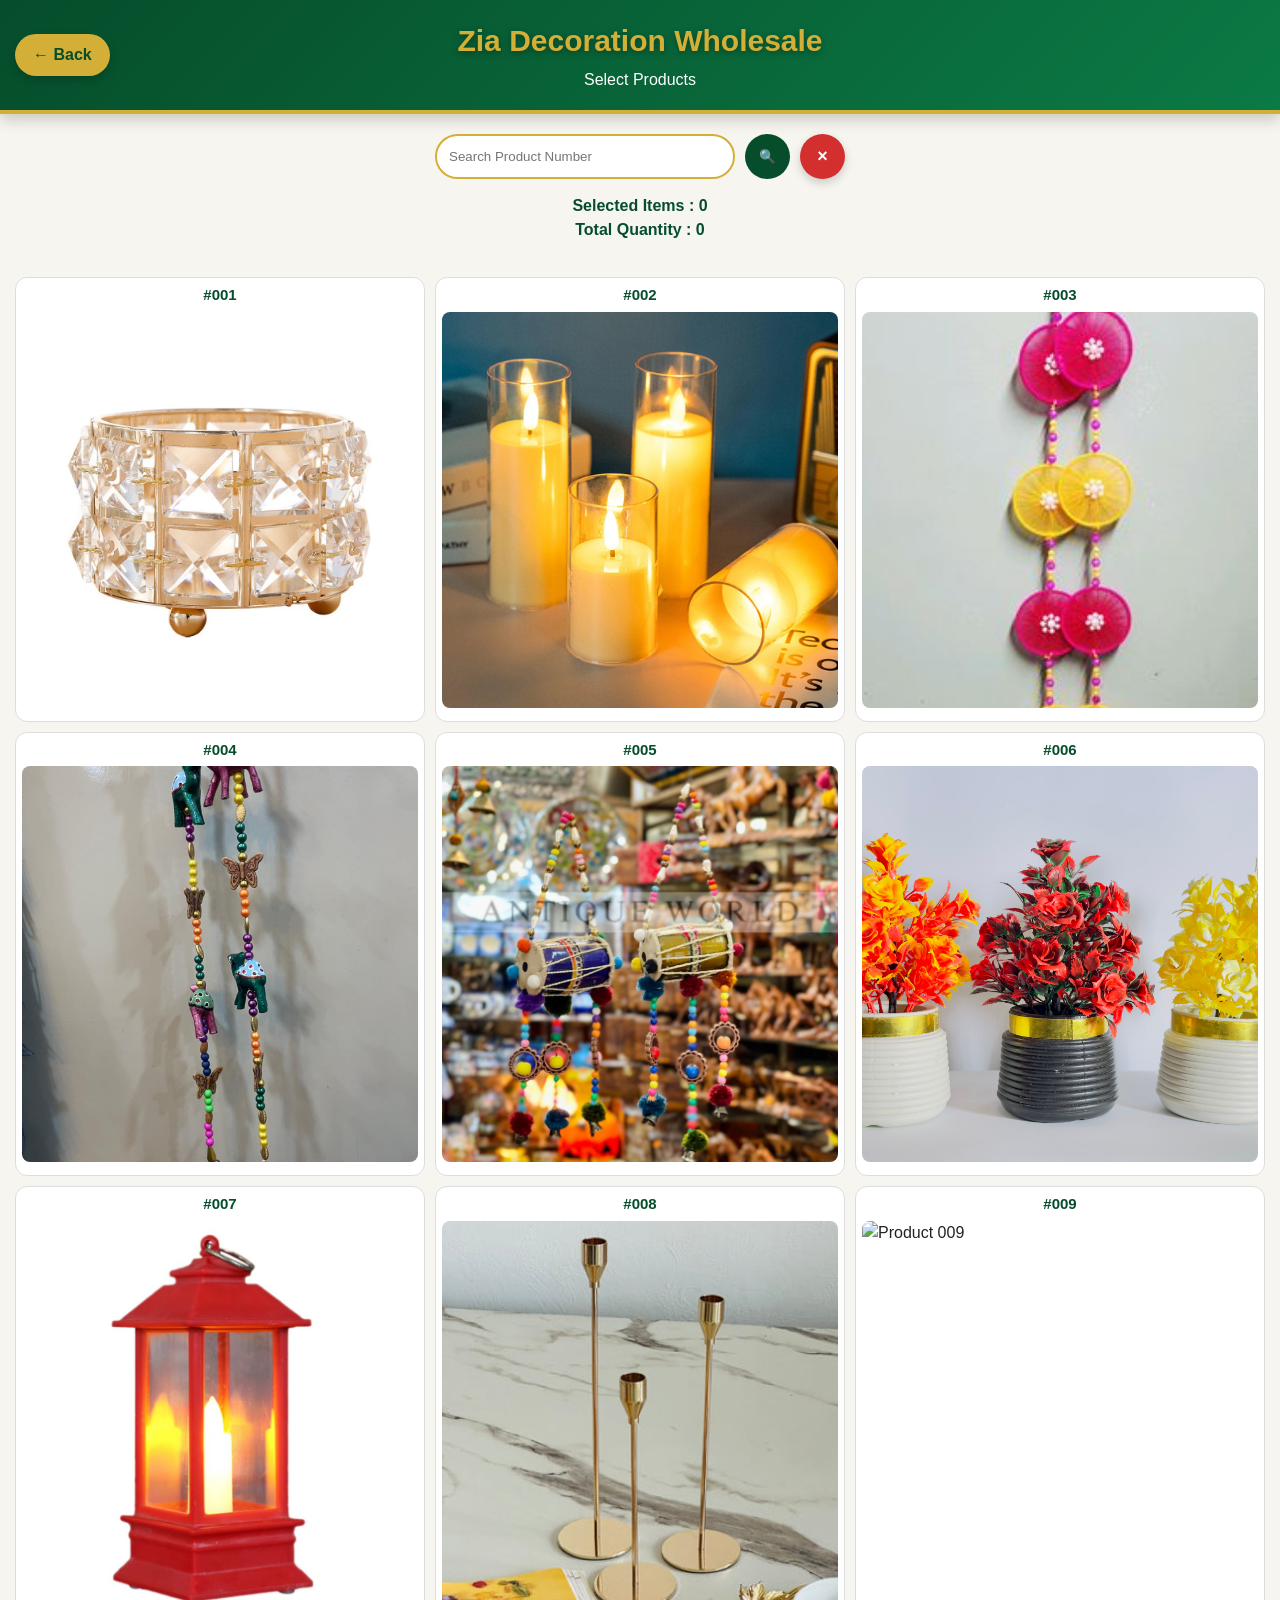
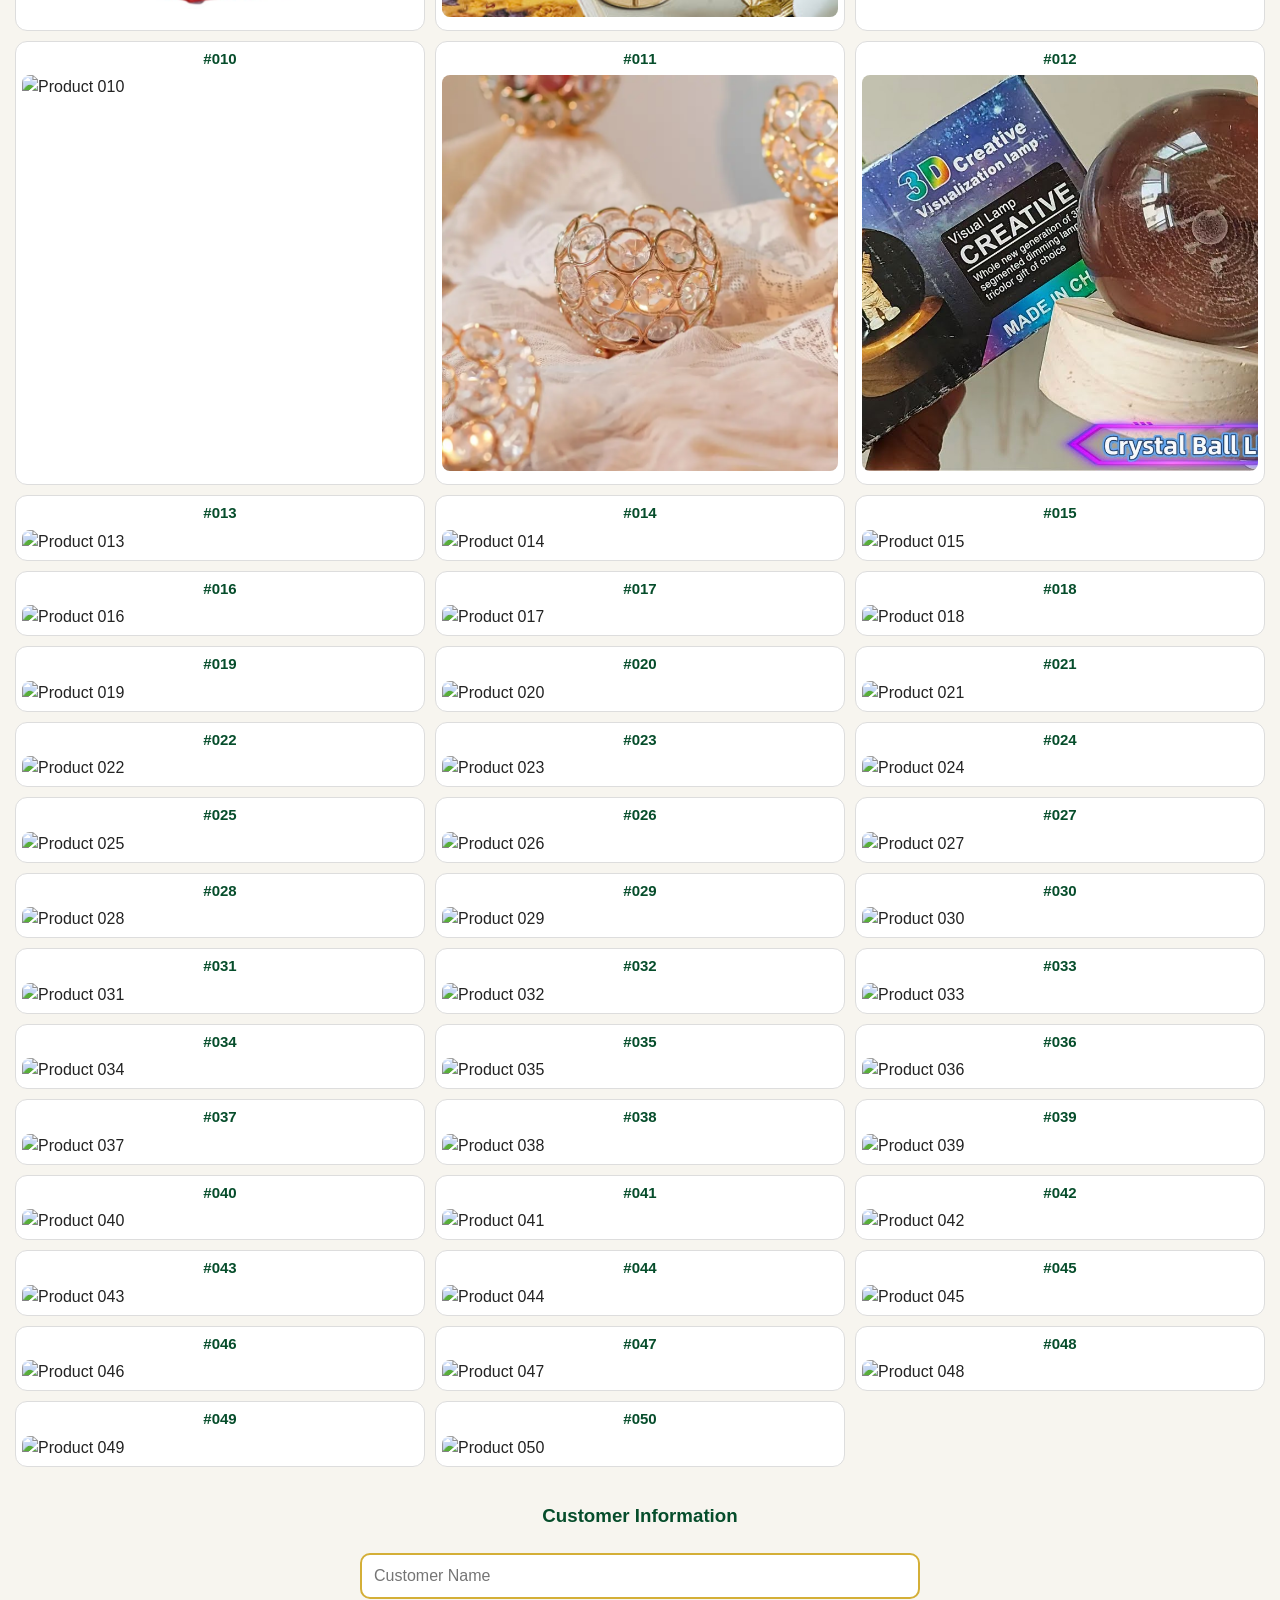
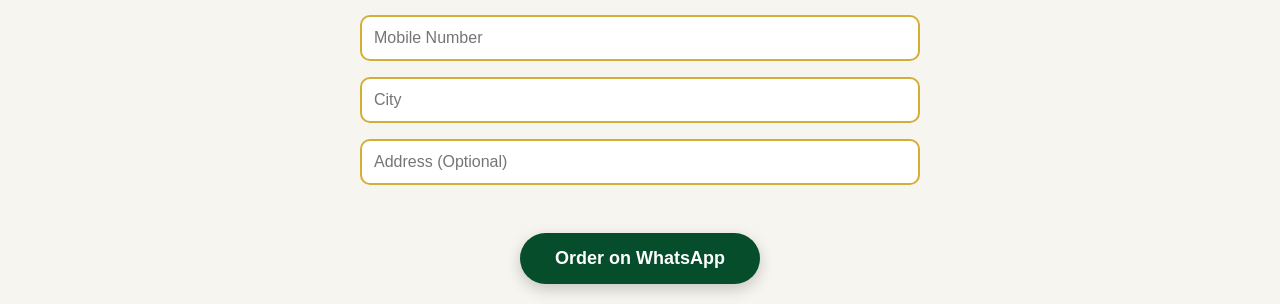
==== commit 472d68cc: "Update products.html" ====
--- a/products.html
+++ b/products.html
@@ -306,7 +306,8 @@
 <div class="card" data-number="043">
     <div class="product-number">#043</div>
     <img src="images/043.jpg" alt="Product 043">
-    <div
+    <div class="tick">✔</div>
+</div>
 <div class="card" data-number="044">
     <div class="product-number">#044</div>
     <img src="images/044.jpg" alt="Product 044">
--- a/style.css
+++ b/style.css
@@ -601,3 +601,183 @@
     font-size:40px;
     cursor:pointer;
 }
+/* ===== Products Grid V2 ===== */
+
+.products{
+    padding:15px;
+}
+
+.grid{
+    display:grid;
+    grid-template-columns:repeat(3,1fr);
+    gap:10px;
+}
+
+.card{
+    background:#fff;
+    border:1px solid #ddd;
+    border-radius:12px;
+    overflow:hidden;
+    position:relative;
+    padding:6px;
+}
+
+.product-number{
+    text-align:center;
+    font-size:15px;
+    font-weight:bold;
+    color:#064d2b;
+    margin-bottom:5px;
+}
+
+.card img{
+    width:100%;
+    aspect-ratio:1/1;
+    object-fit:cover;
+    border-radius:8px;
+    cursor:pointer;
+}
+/* ===== Tick ===== */
+
+.tick{
+    position:absolute;
+    top:8px;
+    right:8px;
+    width:24px;
+    height:24px;
+    background:#0b7a45;
+    color:#fff;
+    border-radius:50%;
+    display:none;
+    align-items:center;
+    justify-content:center;
+    font-size:14px;
+    font-weight:bold;
+}
+
+.card.selected .tick{
+    display:flex;
+}
+
+
+/* ===== Popup ===== */
+
+.product-modal{
+    display:none;
+    position:fixed;
+    inset:0;
+    background:rgba(0,0,0,.85);
+    z-index:9999;
+    justify-content:center;
+    align-items:center;
+    flex-direction:column;
+    padding:20px;
+}
+
+.product-modal.active{
+    display:flex;
+}
+
+.product-modal img{
+    width:90%;
+    max-width:420px;
+    border-radius:15px;
+    background:#fff;
+}
+
+.close-modal{
+    position:absolute;
+    top:15px;
+    right:20px;
+    color:#fff;
+    font-size:40px;
+    cursor:pointer;
+}
+
+#popupNumber{
+    color:#fff;
+    margin-top:15px;
+    font-size:24px;
+    font-weight:bold;
+}
+
+#popupPrice{
+    color:#FFD700;
+    font-size:22px;
+    font-weight:bold;
+    margin:10px 0 20px;
+}
+/* ===== Popup Quantity ===== */
+
+.popup-qty{
+    display:flex;
+    align-items:center;
+    justify-content:center;
+    gap:20px;
+    margin-top:15px;
+}
+
+.popup-qty button{
+    width:55px;
+    height:55px;
+    border:none;
+    border-radius:50%;
+    background:#0b7a45;
+    color:#fff;
+    font-size:30px;
+    font-weight:bold;
+    cursor:pointer;
+}
+
+.popup-qty button:active{
+    transform:scale(.95);
+}
+
+.popup-qty span{
+    color:#fff;
+    font-size:28px;
+    font-weight:bold;
+    min-width:40px;
+    text-align:center;
+}
+
+
+/* ===== Mobile Responsive ===== */
+
+@media (max-width:600px){
+
+    .grid{
+        grid-template-columns:repeat(3,1fr);
+        gap:8px;
+    }
+
+    .product-number{
+        font-size:13px;
+    }
+
+    .card{
+        padding:5px;
+    }
+
+    .product-modal img{
+        width:95%;
+    }
+
+    #popupNumber{
+        font-size:20px;
+    }
+
+    #popupPrice{
+        font-size:18px;
+    }
+
+    .popup-qty button{
+        width:50px;
+        height:50px;
+        font-size:26px;
+    }
+
+    .popup-qty span{
+        font-size:24px;
+    }
+    }
